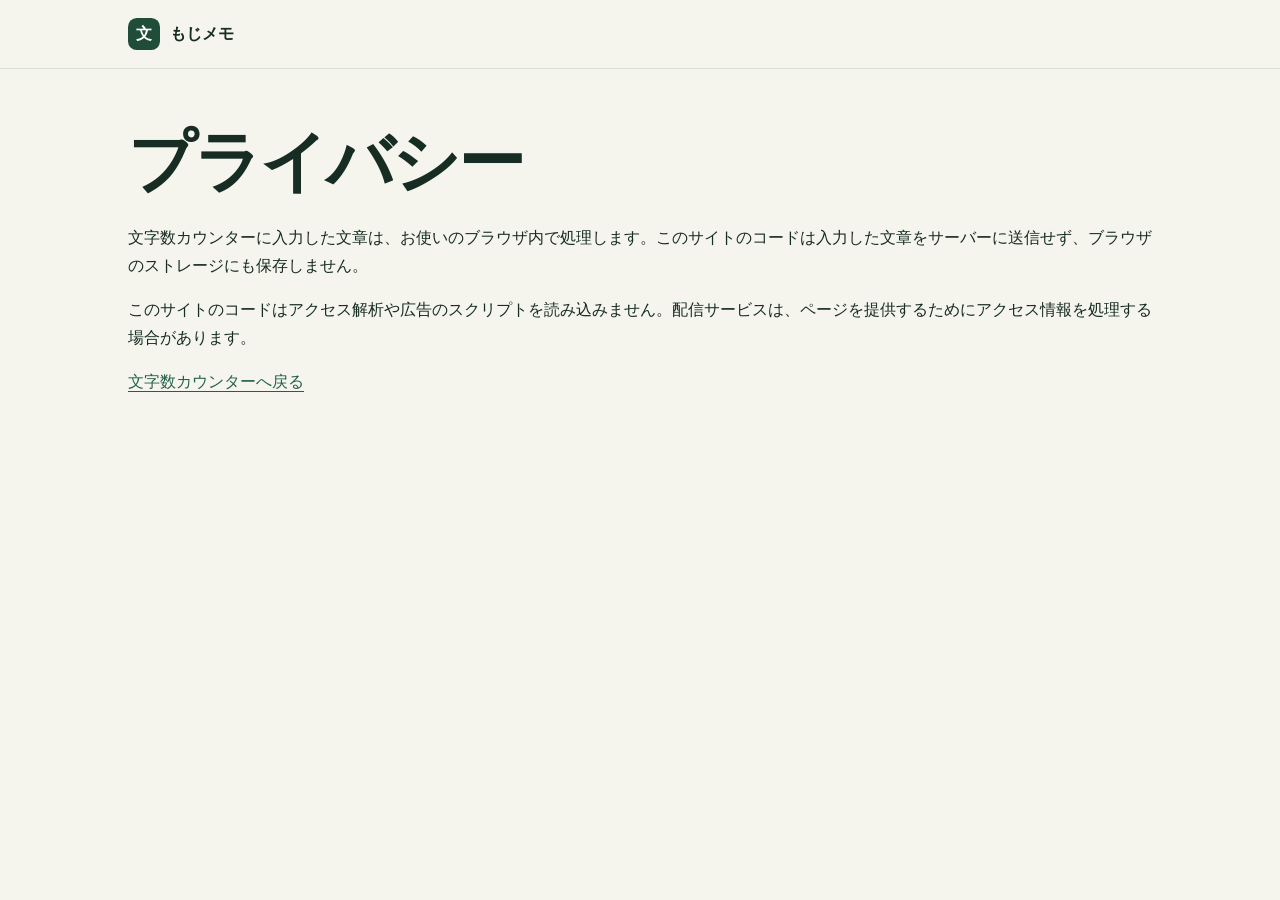
==== privacy.html @ b12c2dbf "Publish Mojimemo site source" ====
<!doctype html>
<html lang="ja">
<head>
<meta charset="utf-8">
<meta name="viewport" content="width=device-width,initial-scale=1">
<title>プライバシー | もじメモ</title>
<meta name="description" content="もじメモの文字数カウンターで入力した文章の取り扱いについて。">
<link rel="stylesheet" href="./style.css">
</head>
<body>
<header><div class="wrap bar"><a class="brand" href="./"><span aria-hidden="true">文</span> もじメモ</a></div></header>
<main class="wrap policy">
<h1>プライバシー</h1>
<p>文字数カウンターに入力した文章は、お使いのブラウザ内で処理します。このサイトのコードは入力した文章をサーバーに送信せず、ブラウザのストレージにも保存しません。</p>
<p>このサイトのコードはアクセス解析や広告のスクリプトを読み込みません。配信サービスは、ページを提供するためにアクセス情報を処理する場合があります。</p>
<a href="./">文字数カウンターへ戻る</a>
</main>
</body>
</html>
---- style.css ----
:root {
  color-scheme: light;
  font-family: system-ui, "Hiragino Sans", "Yu Gothic", Meiryo, sans-serif;
  color: #172c22;
  background: #f5f5ee;
  --green: #236049;
  --line: #d6dfd4;
}
* { box-sizing: border-box; }
body { margin: 0; line-height: 1.75; }
.wrap { width: min(100% - 2rem, 64rem); margin-inline: auto; }
.bar { display: flex; justify-content: space-between; align-items: center; gap: 1rem; min-height: 4.25rem; }
header, footer { border-block-end: 1px solid var(--line); }
footer { border-block: 1px solid var(--line) 0; }
a { color: var(--green); text-underline-offset: .24em; }
a:focus-visible, button:focus-visible, textarea:focus-visible { outline: 3px solid #25775a; outline-offset: 3px; }
.brand { font-weight: 800; color: inherit; text-decoration: none; }
.brand span { display: inline-grid; place-items: center; width: 2rem; height: 2rem; background: #204d3a; color: white; border-radius: .55rem; margin-inline-end: .25rem; }
nav { display: flex; gap: clamp(.65rem, 3vw, 1.75rem); font-size: .9rem; }
.intro { padding-block: clamp(2.2rem, 7vw, 5rem) 1.7rem; }
h1, h2, h3, p { margin: 0; }
h1 { font-size: clamp(1.7rem, 6.8vw, 4.2rem); line-height: 1.35; letter-spacing: -.045em; }
h1 span { color: #408363; }
.intro p { color: #43584b; margin-top: .65rem; }
.tool { background: #fff; border: 1px solid var(--line); border-radius: 1.2rem; padding: clamp(.85rem, 3vw, 1.6rem); box-shadow: 0 10px 36px #214b3510; }
.tool-head { display: flex; justify-content: space-between; align-items: center; gap: 1rem; margin-bottom: .75rem; font-weight: 700; }
button { background: #edf5ef; border: 1px solid var(--line); color: #255540; border-radius: .6rem; min-height: 44px; padding: .35rem .85rem; cursor: pointer; font: inherit; }
button:disabled { opacity: .55; cursor: default; }
textarea { display: block; width: 100%; min-height: 13rem; resize: vertical; border: 1px solid var(--line); border-radius: .8rem; padding: .9rem; font: inherit; color: inherit; background: #fbfcf9; }
textarea::placeholder { color: #5d6b63; }
.stats { display: grid; grid-template-columns: repeat(4, minmax(0, 1fr)); gap: .55rem; margin-top: .9rem; }
.stats div { padding: .65rem; border-radius: .65rem; background: #eaf2e9; overflow-wrap: anywhere; }
.stats output { display: block; font-size: clamp(1.35rem, 4vw, 2.35rem); font-weight: 750; line-height: 1.25; font-variant-numeric: tabular-nums; }
.stats span, .privacy { font-size: .875rem; color: #40564a; }
.privacy { margin-top: .8rem; }
.guide { padding-block: 3rem 4rem; }
.answers { display: grid; grid-template-columns: repeat(3, minmax(0, 1fr)); gap: 1rem; margin-top: .9rem; }
article { border-top: 1px solid var(--line); padding-top: .85rem; }
article h3 { font-size: 1.04rem; margin-bottom: .3rem; }
article p { color: #40564a; }
.policy { padding-block: 3rem; }
.policy p { margin-block: 1rem; }
@media (max-width: 44rem) {
  .stats { grid-template-columns: repeat(2, minmax(0, 1fr)); }
  .answers { grid-template-columns: 1fr; }
}
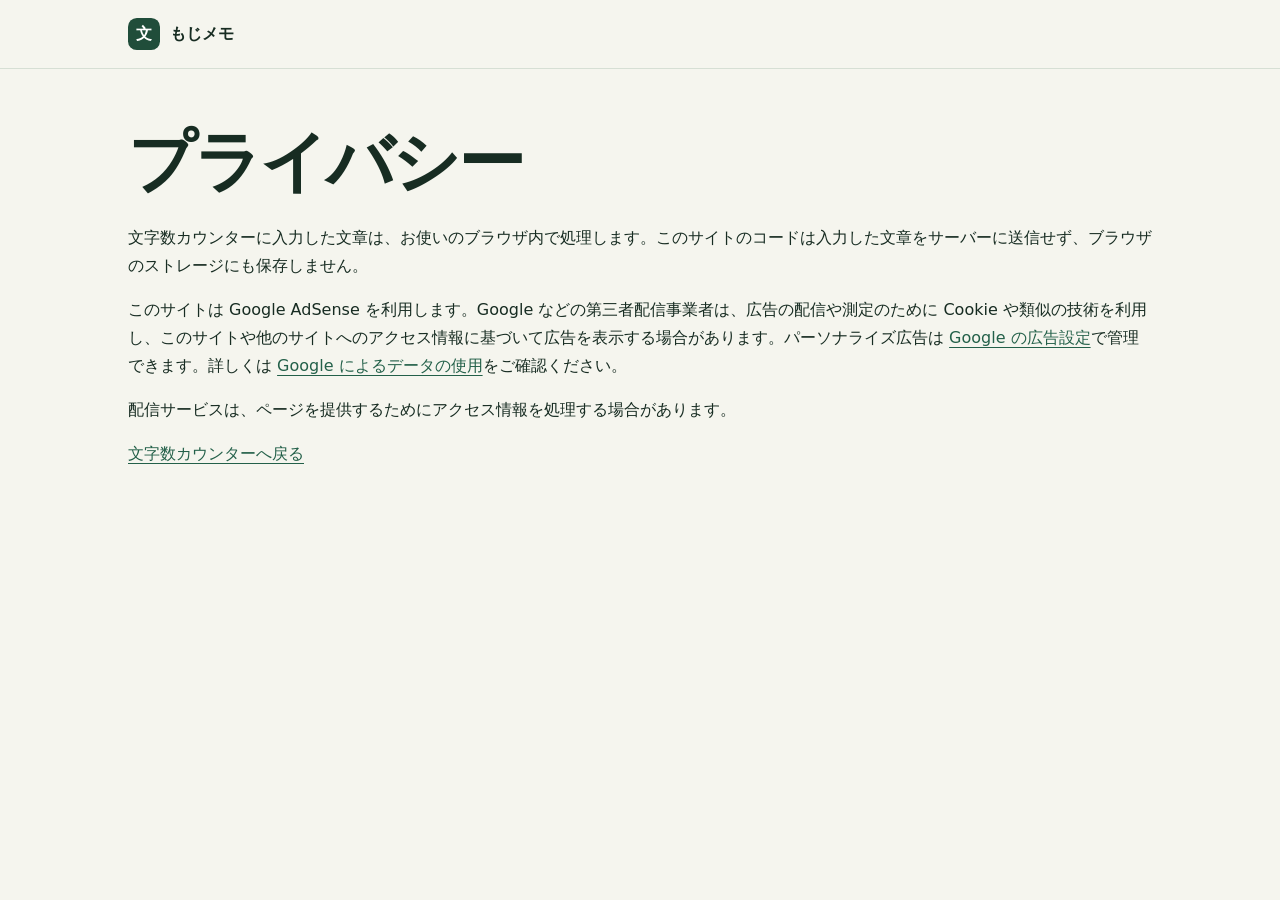
==== commit 4c0d4709: "Add Google AdSense verification and ad disclosures" ====
--- a/privacy.html
+++ b/privacy.html
@@ -6,13 +6,14 @@
 <title>プライバシー | もじメモ</title>
 <meta name="description" content="もじメモの文字数カウンターで入力した文章の取り扱いについて。">
 <link rel="stylesheet" href="./style.css">
+<link rel="canonical" href="https://mojimemo.pages.dev/privacy">
 </head>
 <body>
 <header><div class="wrap bar"><a class="brand" href="./"><span aria-hidden="true">文</span> もじメモ</a></div></header>
 <main class="wrap policy">
 <h1>プライバシー</h1>
 <p>文字数カウンターに入力した文章は、お使いのブラウザ内で処理します。このサイトのコードは入力した文章をサーバーに送信せず、ブラウザのストレージにも保存しません。</p>
-<p>このサイトのコードはアクセス解析や広告のスクリプトを読み込みません。配信サービスは、ページを提供するためにアクセス情報を処理する場合があります。</p>
+<p>このサイトは Google AdSense を利用します。Google などの第三者配信事業者は、広告の配信や測定のために Cookie や類似の技術を利用し、このサイトや他のサイトへのアクセス情報に基づいて広告を表示する場合があります。パーソナライズ広告は <a href="https://myadcenter.google.com/">Google の広告設定</a>で管理できます。詳しくは <a href="https://policies.google.com/technologies/partner-sites?hl=ja">Google によるデータの使用</a>をご確認ください。</p><p>配信サービスは、ページを提供するためにアクセス情報を処理する場合があります。</p>
 <a href="./">文字数カウンターへ戻る</a>
 </main>
 </body>
